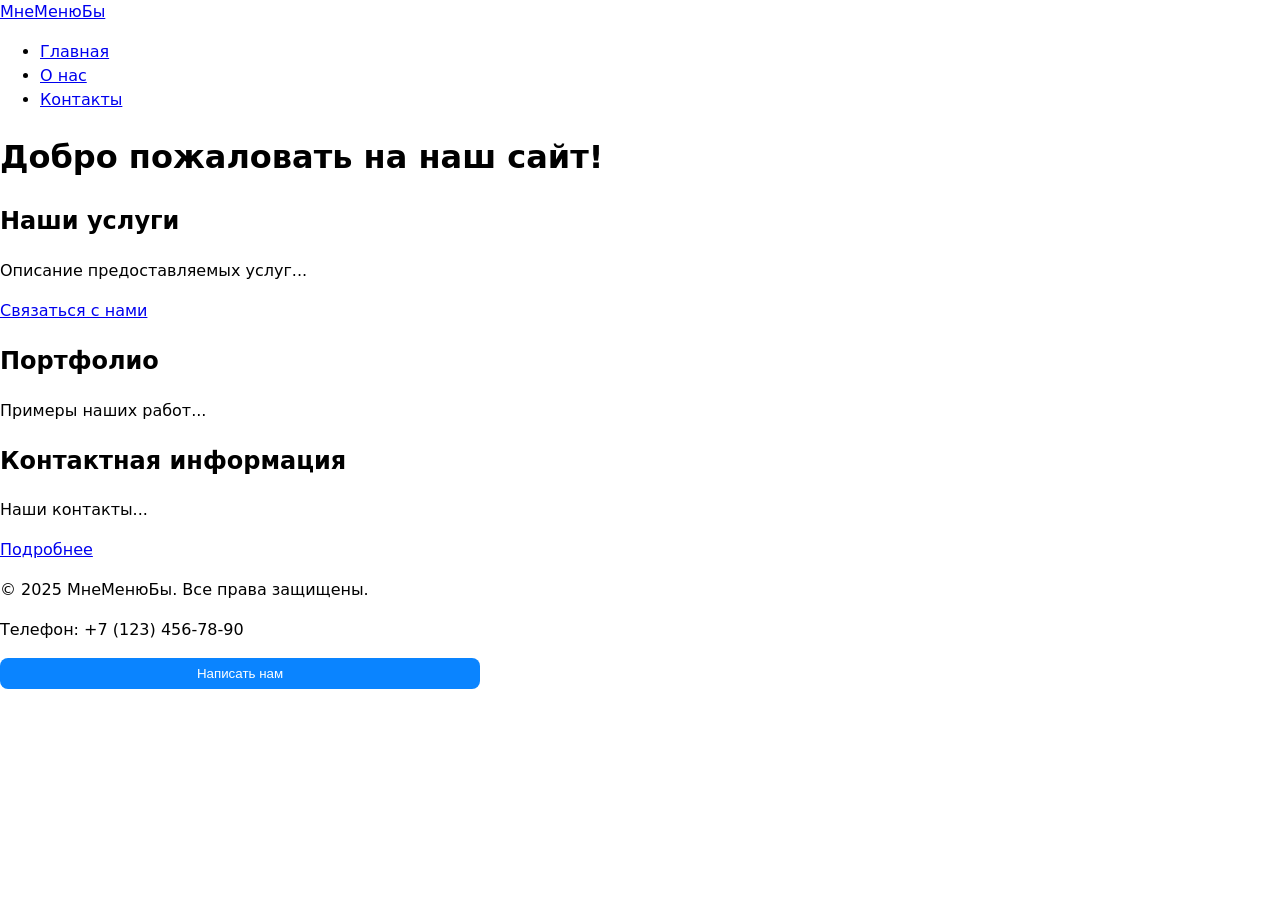
==== index.html @ 148ef92d "feat: Add <dialog> with validation, styles.css and main.js" ====
<!DOCTYPE html>
<html lang="ru">


<head>
    <meta charset="UTF-8">
    <!-- Важная мета-информация для корректного отображения на мобильных устройствах -->
    <meta name="viewport" content="width=device-width, initial-scale=1.0">
    <title>Главная - МнеМенюБы</title>
    <meta name="description" content="Краткое описание главной страницы вашего сайта">
    <link rel="icon" href="https://margoldy.github.io/my-awesome-project/assets/favicon.ico" type="image/x-icon">

    <!-- Open Graph для соцсетей -->
    <meta property="og:type" content="website">
    <meta property="og:title" content="Главная - МнеМенюБы">
    <meta property="og:description" content="Краткое описание главной страницы вашего сайта">
    <meta property="og:image" content="assets/favicon.jpg">

    <link rel="stylesheet" href="styles.css">
</head>


<body>
    <!-- Шапка сайта -->
    <header>
        <a href="/">МнеМенюБы</a>
        <!-- Главное меню навигации -->
        <nav>
            <ul>
                <li><a href="index.html">Главная</a></li>
                <li><a href="about.html">О нас</a></li>
                <li><a href="contacts.html">Контакты</a></li>
            </ul>
        </nav>
    </header>

    <!-- Уникальное основное содержимое страницы -->
    <main>
        <h1>Добро пожаловать на наш сайт!</h1>

        <!-- Секция 1 с якорем -->
        <section id="services">
            <h2>Наши услуги</h2>
            <p>Описание предоставляемых услуг...</p>
            <a href="#contacts">Связаться с нами</a> 
            <!-- Якорная ссылка внутри страницы -->
        </section>

        <!-- Секция 2 с якорем -->
        <section id="portfolio">
            <h2>Портфолио</h2>
            <p>Примеры наших работ...</p>
        </section>

        <!-- Секция 3 с якорем -->
        <section id="contacts">
            <h2>Контактная информация</h2>
            <p>Наши контакты...</p>
            <a href="contacts.html">Подробнее</a> 
            <!-- Ссылка на отдельную страницу -->
        </section>
    </main>

    <!-- Подвал сайта -->
    <footer>
        <p>&copy; 2025 МнеМенюБы. Все права защищены.</p>
        <p>Телефон: +7 (123) 456-78-90</p>
    </footer>

    <!-- Кнопка открытия модалки -->
    <button id="openDialog" type="button">Написать нам</button>
    <!-- Модалка с формой -->
    <dialog id="contactDialog" aria-labelledby="dialogTitle">
        <h2 id="dialogTitle">Обратная связь</h2>

        <form id="contactForm" method="dialog" novalidate>
            <label for="name">Имя</label>
            <input id="name" name="name" type="text" required minlength="2"
        autocomplete="given-name">

        <label for="email">E-mail</label>
        <input id="email" name="email" type="email" required
    autocomplete="email">

        <label for="phone">Телефон</label>
        <input id="phone" name="phone" type="tel" inputmode="tel"
    autocomplete="tel"
            aria-describedby="phoneHelp" placeholder="+7 (___) ___-__-__"
            required pattern="^\+7 \(\d{3}\) \d{3}-\d{2}-\d{2}$">
        <small id="phoneHelp">Формат: +7 (900) 000-00-00</small>

        <label for="date">Дата</label>
        <input id="date" name="date" type="date">

        <label for="topic">Тема</label>
        <select id="topic" name="topic" required>
            <option value="">Выберите тему</option>
            <option>Вопрос</option>
            <option>Заказ</option>
        </select>

            <label for="message">Сообщение</label>
            <textarea id="message" name="message" rows="4" required></textarea>

            <div class="form-actions">
                <button type="button" id="closeDialog">Закрыть</button>
                <button type="submit">Отправить</button>
            </div>
        </form>
    </dialog>
    
    <script src="main.js" defer></script>

</body>
</html>
---- styles.css ----
dialog { padding: 1.25rem; border: none; border-radius: 12px; }
dialog::backdrop { background: rgba(0,0,0,.5); }
.form-actions { display:flex; gap:.5rem; margin-top:1rem; }
.form-actions{display:flex; gap:.5rem; margin-top:1rem;}

/* БАЗА: читаемость и предсказуемость размеров */
* { box-sizing: border-box; }
html, body { margin: 0; padding: 0; }
body { font-family: system-ui, -apple-system, "Segoe UI", Roboto, Arial,
sans-serif; line-height: 1.5; }
/* Формы: размеры, отступы, визуальный порядок */
label { display: block; margin: 0.5rem 0 0.25rem; }
input, select, textarea, button {
 width: 100%;
 max-width: 480px;
 padding: .5rem .75rem;
 border: 1px solid #c8c8c8;
 border-radius: 8px;
 background: #fff;
}
/* Кнопка по умолчанию */
button, [type="submit"] {
 background: #0a84ff;
 color: #fff;
 border: none;
 cursor: pointer;
}
/* Состояния: клавиатура/мышь/ошибки */
:where(input, select, textarea, button):focus-visible {
 outline: 2px solid #0a84ff; outline-offset: 2px;
}
button:hover { filter: brightness(0.95); }
:disabled, [aria-disabled="true"] { opacity: .6; cursor: not-allowed; }
/* Подсветка ошибочных полей (установите aria-invalid="true") */
[aria-invalid="true"] { border-color: #b00020; }
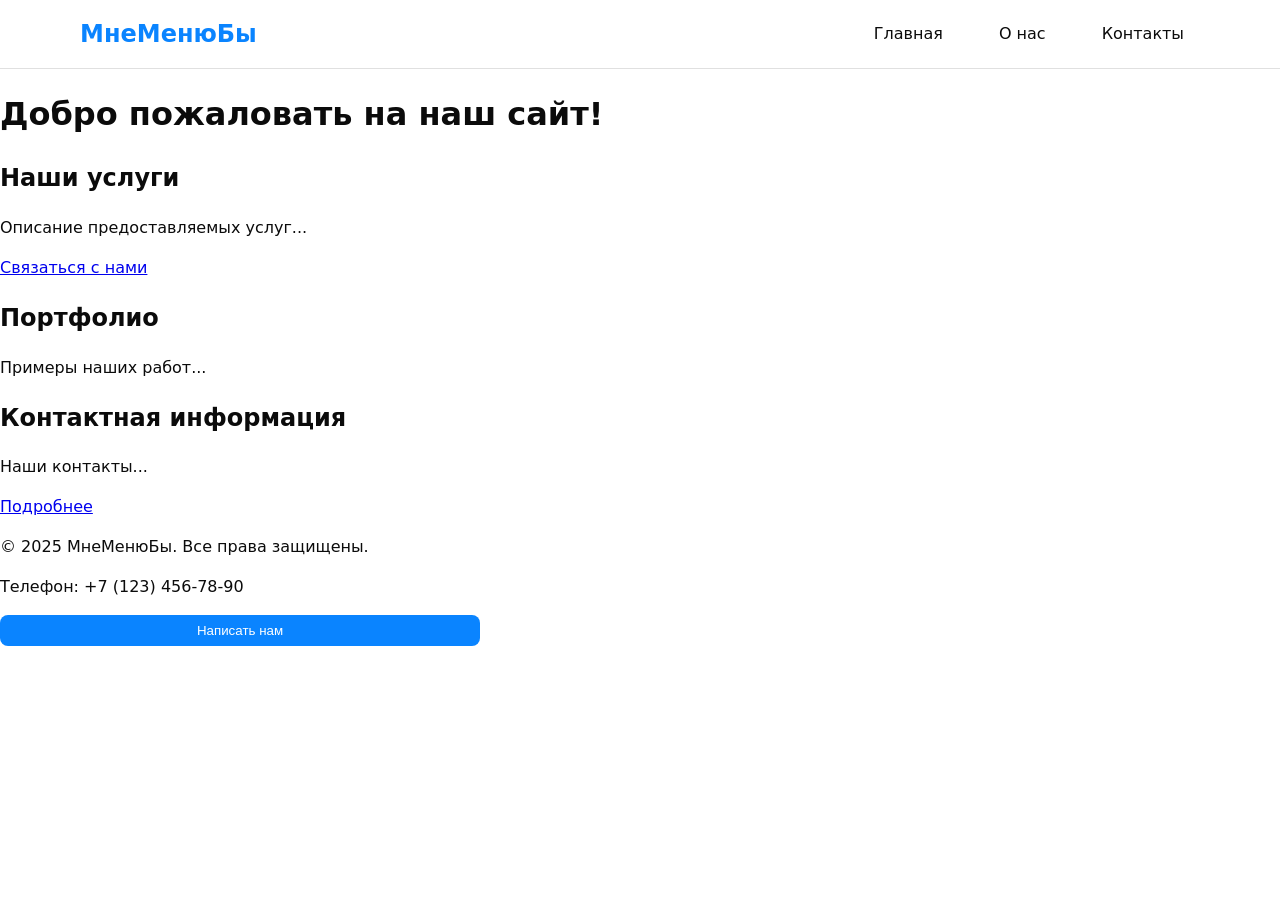
==== commit bb3ed8ed: "feat: :root, БЭМ-шапка, html" ====
--- a/index.html
+++ b/index.html
@@ -22,16 +22,19 @@
 
 <body>
     <!-- Шапка сайта -->
-    <header>
-        <a href="/">МнеМенюБы</a>
-        <!-- Главное меню навигации -->
-        <nav>
-            <ul>
-                <li><a href="index.html">Главная</a></li>
-                <li><a href="about.html">О нас</a></li>
-                <li><a href="contacts.html">Контакты</a></li>
+    <header class="header">
+    <div class="container">
+        <div class="header__inner">
+        <a href="index.html" class="header__logo">МнеМенюБы</a>
+        <nav class="nav">
+            <ul class="nav__list">
+            <li><a href="index.html" class="nav__link">Главная</a></li>
+            <li><a href="about.html" class="nav__link">О нас</a></li>
+            <li><a href="contacts.html" class="nav__link">Контакты</a></li>
             </ul>
         </nav>
+        </div>
+    </div>
     </header>
 
     <!-- Уникальное основное содержимое страницы -->
@@ -108,6 +111,13 @@
             </div>
         </form>
     </dialog>
+
+    <dialog id="confirmDialog" aria-labelledby="confirmDialogTitle">
+        <h2 id="confirmDialogTitle">Ну, типа спс за Ваше обращение!</h2>
+        <div class="form-actions">
+            <button type="button" id="closeConfirmDialog">Оки</button>
+        </div>
+    </dialog>
     
     <script src="main.js" defer></script>
 
--- a/styles.css
+++ b/styles.css
@@ -2,6 +2,87 @@
 dialog::backdrop { background: rgba(0,0,0,.5); }
 .form-actions { display:flex; gap:.5rem; margin-top:1rem; }
 .form-actions{display:flex; gap:.5rem; margin-top:1rem;}
+
+/* === ШАПКА И НАВИГАЦИЯ (БЭМ) === */
+
+/* Блок .header */
+.header {
+  background-color: var(--color-bg);
+  border-bottom: 1px solid color-mix(in srgb, var(--color-muted) 20%, transparent);
+  position: sticky;
+  top: 0;
+  z-index: 100;
+}
+
+.header__inner {
+  display: flex;
+  justify-content: space-between;
+  align-items: center;
+  padding: var(--space-3) 0;
+}
+
+/* Элемент .header__logo */
+.header__logo {
+  font-family: var(--font-heading);
+  font-size: 1.5rem;
+  font-weight: 700;
+  color: var(--color-primary);
+  text-decoration: none;
+  transition: color 0.2s ease;
+}
+
+.header__logo:hover {
+  color: var(--color-primary-hover);
+}
+
+/* Блок .nav */
+.nav__list {
+  display: flex;
+  list-style: none;
+  margin: 0;
+  padding: 0;
+  gap: var(--space-4);
+}
+
+/* Элемент .nav__link */
+.nav__link {
+  color: var(--color-fg);
+  text-decoration: none;
+  padding: var(--space-2) var(--space-3);
+  border-radius: var(--radius);
+  transition: all 0.2s ease;
+  position: relative;
+}
+
+/* Состояния навигации (LVHA) */
+.nav__link:hover {
+  background-color: color-mix(in srgb, var(--color-primary) 8%, transparent);
+  color: var(--color-primary);
+}
+
+.nav__link:active {
+  background-color: color-mix(in srgb, var(--color-primary) 15%, transparent);
+  transform: translateY(1px);
+}
+
+.nav__link--active {
+  background-color: var(--color-primary);
+  color: var(--color-bg);
+  font-weight: 600;
+}
+
+/* Индикатор активной страницы */
+.nav__link--active::after {
+  content: '';
+  position: absolute;
+  bottom: -12px;
+  left: 50%;
+  transform: translateX(-50%);
+  width: 4px;
+  height: 4px;
+  background-color: var(--color-primary);
+  border-radius: 50%;
+}
 
 /* БАЗА: читаемость и предсказуемость размеров */
 * { box-sizing: border-box; }
@@ -32,4 +113,52 @@
 button:hover { filter: brightness(0.95); }
 :disabled, [aria-disabled="true"] { opacity: .6; cursor: not-allowed; }
 /* Подсветка ошибочных полей (установите aria-invalid="true") */
-[aria-invalid="true"] { border-color: #b00020; }+[aria-invalid="true"] { border-color: #b00020; }
+
+:root{
+ /* Палитра */
+ --color-bg:#fff; --color-fg:#0b0b0b; --color-muted:#666;
+ --color-primary:#0a84ff; --color-danger:#b00020;
+
+ /* Типографика и размеры */
+ --font-body:system-ui,-apple-system,"Segoe UI",Roboto,Arial,sans-serif;
+ --space-1:4px; --space-2:8px; --space-3:16px; --space-4:24px; --space5:40px;
+
+ /* Скругления и тени */
+ --radius:12px;
+ --shadow:0 1px 2px rgba(0,0,0,.08), 0 8px 24px rgba(0,0,0,.08);
+}
+
+/* Тёмная тема: переопределяем только значения токенов */
+body.theme-dark{
+ --color-bg:#0b0b0b; --color-fg:#f5f5f5; --color-muted:#aaa;
+ --color-primary:#6aa2ff;
+}
+
+
+
+*{ box-sizing:border-box; }
+
+html,body{ margin:0; padding:0; }
+
+body{
+ background:var(--color-bg);
+ color:var(--color-fg);
+ font-family:var(--font-body);
+ line-height:1.5;
+ scroll-behavior: smooth;
+}
+
+/* Центровка и ограничение ширины контейнера */
+.container{ width:min(100% - 2*var(--space-4), 1120px); margin-inline:auto; }
+
+/* Вертикальные отступы секций по токенам */
+.section{ padding-block:var(--space-5); }
+.section__title{ margin:0 0 var(--space-3); }
+
+/* Базовые стили для медиа */
+img, video {
+  max-width: 100%;
+  height: auto;
+  display: block;
+}
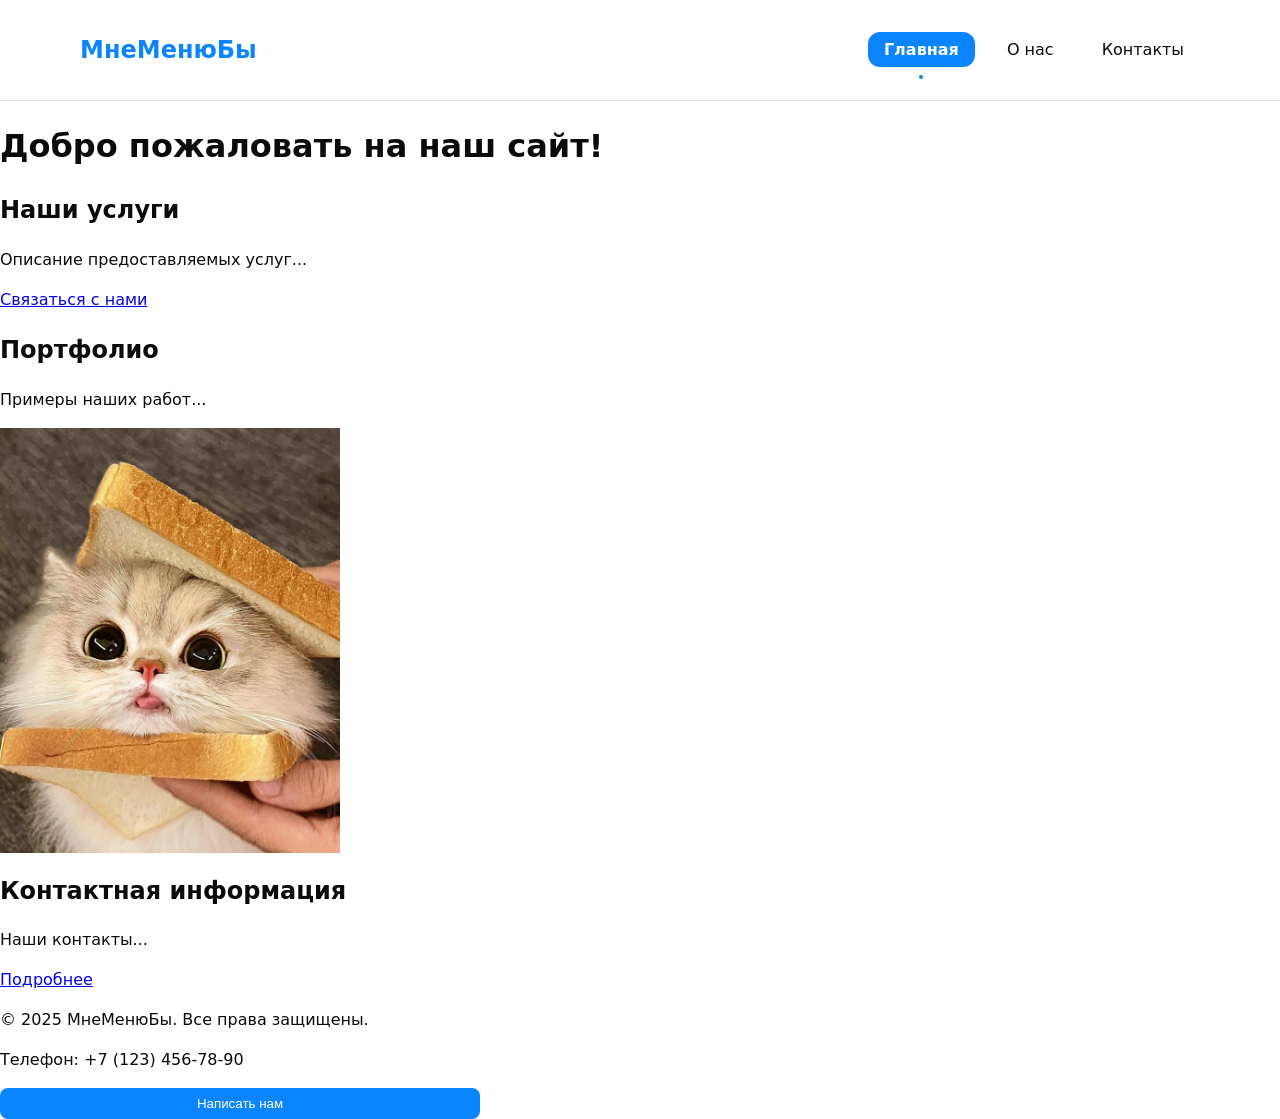
==== commit 861175af: "всё отшлифовано и переделано с бОльшим пониманием" ====
--- a/index.html
+++ b/index.html
@@ -16,25 +16,32 @@
     <meta property="og:description" content="Краткое описание главной страницы вашего сайта">
     <meta property="og:image" content="assets/favicon.jpg">
 
-    <link rel="stylesheet" href="styles.css">
+    <!-- подключение стиля --> 
+    <link rel="stylesheet" href="styles.css"> 
 </head>
 
 
 <body>
     <!-- Шапка сайта -->
     <header class="header">
-    <div class="container">
-        <div class="header__inner">
-        <a href="index.html" class="header__logo">МнеМенюБы</a>
-        <nav class="nav">
-            <ul class="nav__list">
-            <li><a href="index.html" class="nav__link">Главная</a></li>
-            <li><a href="about.html" class="nav__link">О нас</a></li>
-            <li><a href="contacts.html" class="nav__link">Контакты</a></li>
-            </ul>
-        </nav>
+        <div class="container">
+            <div class="header__inner">
+                <a class="header__logo" href="index.html">МнеМенюБы</a>
+                <nav class="nav" aria-label="Основная навигация">
+                    <ul class="nav__list">
+                        <li>
+                            <a class="nav__link nav__link--active" href="index.html">Главная</a>
+                        </li>
+                        <li>
+                            <a class="nav__link" href="about.html">О нас</a>
+                        </li>
+                        <li>
+                            <a class="nav__link" href="contacts.html">Контакты</a>
+                        </li>
+                    </ul>
+                </nav>
+            </div>
         </div>
-    </div>
     </header>
 
     <!-- Уникальное основное содержимое страницы -->
@@ -53,8 +60,13 @@
         <section id="portfolio">
             <h2>Портфолио</h2>
             <p>Примеры наших работ...</p>
+            <img
+                src="assets/our_work.jpg"
+                alt="Сэндвич котик"
+                width="340" 
+                height="260"
+                loading="lazy">
         </section>
-
         <!-- Секция 3 с якорем -->
         <section id="contacts">
             <h2>Контактная информация</h2>
@@ -71,7 +83,8 @@
     </footer>
 
     <!-- Кнопка открытия модалки -->
-    <button id="openDialog" type="button">Написать нам</button>
+    <button id="openDialog" type="button" class="button">Написать нам</button>
+
     <!-- Модалка с формой -->
     <dialog id="contactDialog" aria-labelledby="dialogTitle">
         <h2 id="dialogTitle">Обратная связь</h2>
--- a/styles.css
+++ b/styles.css
@@ -1,8 +1,3 @@
-dialog { padding: 1.25rem; border: none; border-radius: 12px; }
-dialog::backdrop { background: rgba(0,0,0,.5); }
-.form-actions { display:flex; gap:.5rem; margin-top:1rem; }
-.form-actions{display:flex; gap:.5rem; margin-top:1rem;}
-
 /* === ШАПКА И НАВИГАЦИЯ (БЭМ) === */
 
 /* Блок .header */
@@ -10,6 +5,7 @@
   background-color: var(--color-bg);
   border-bottom: 1px solid color-mix(in srgb, var(--color-muted) 20%, transparent);
   position: sticky;
+  padding: var(--space-3) 0;
   top: 0;
   z-index: 100;
 }
@@ -41,7 +37,7 @@
   list-style: none;
   margin: 0;
   padding: 0;
-  gap: var(--space-4);
+  gap: var(--space-3);
 }
 
 /* Элемент .nav__link */
@@ -57,7 +53,7 @@
 /* Состояния навигации (LVHA) */
 .nav__link:hover {
   background-color: color-mix(in srgb, var(--color-primary) 8%, transparent);
-  color: var(--color-primary);
+  color: var(--color-fg);
 }
 
 .nav__link:active {
@@ -86,9 +82,11 @@
 
 /* БАЗА: читаемость и предсказуемость размеров */
 * { box-sizing: border-box; }
+
 html, body { margin: 0; padding: 0; }
 body { font-family: system-ui, -apple-system, "Segoe UI", Roboto, Arial,
 sans-serif; line-height: 1.5; }
+
 /* Формы: размеры, отступы, визуальный порядок */
 label { display: block; margin: 0.5rem 0 0.25rem; }
 input, select, textarea, button {
@@ -99,30 +97,139 @@
  border-radius: 8px;
  background: #fff;
 }
+
 /* Кнопка по умолчанию */
-button, [type="submit"] {
+.button {
  background: #0a84ff;
  color: #fff;
  border: none;
  cursor: pointer;
 }
-/* Состояния: клавиатура/мышь/ошибки */
-:where(input, select, textarea, button):focus-visible {
- outline: 2px solid #0a84ff; outline-offset: 2px;
-}
+
 button:hover { filter: brightness(0.95); }
 :disabled, [aria-disabled="true"] { opacity: .6; cursor: not-allowed; }
-/* Подсветка ошибочных полей (установите aria-invalid="true") */
+
+/* Подсветка ошибочных полей */
 [aria-invalid="true"] { border-color: #b00020; }
+
+/* ===== FORM ===== */
+.form {
+    display: flex;
+    flex-direction: column;
+    gap: var(--space-3);
+    max-width: 480px;
+}
+
+.form__label {
+    display: block;
+    margin-bottom: var(--space-1);
+    font-weight: 500;
+}
+
+.form__input,
+.form__select,
+.form__textarea {
+    width: 100%;
+    padding: var(--space-2) var(--space-3);
+    border: 1px solid var(--color-muted);
+    border-radius: var(--radius);
+    font: inherit;
+}
+
+.form__input:invalid,
+.form__select:invalid,
+.form__textarea:invalid {
+    border-color: var(--color-danger);
+}
+
+.form__actions {
+    display: flex;
+    gap: var(--space-2);
+    margin-top: var(--space-4);
+}
+
+/* ===== BREADCRUMBS ===== */
+.breadcrumbs {
+    background: var(--color-bg);
+    border-bottom: 1px solid rgba(0,0,0,0.1);
+    padding: var(--space-3) 0;
+}
+
+.breadcrumbs__list {
+    display: flex;
+    gap: var(--space-2);
+    list-style: none;
+    margin: 0;
+    padding: 0;
+    font-size: 0.9rem;
+}
+
+.breadcrumbs__item {
+    display: flex;
+    align-items: center;
+}
+
+.breadcrumbs__item:not(:last-child)::after {
+    content: "→";
+    margin-left: var(--space-2);
+    color: var(--color-muted);
+}
+
+.breadcrumbs__link {
+    color: var(--color-muted);
+    text-decoration: none;
+    transition: color 0.2s;
+}
+
+.breadcrumbs__link:hover {
+    color: var(--color-primary);
+    text-decoration: underline;
+}
+
+.breadcrumbs__current {
+    color: var(--color-fg);
+    font-weight: 500;
+}
+
+/* ===== MODAL ===== */
+dialog { 
+  padding: 1.25rem; 
+  border: none; 
+  border-radius: 12px; 
+}
+dialog::backdrop { 
+  background: rgba(0,0,0,.5); 
+}
+
+.media {
+    aspect-ratio: 16/9;
+    width: min(100%, 960px);
+    margin-inline: auto;
+}
+
+.media video {
+    width: 100%;
+    height: 100%;
+    border-radius: var(--radius);
+}
 
 :root{
  /* Палитра */
- --color-bg:#fff; --color-fg:#0b0b0b; --color-muted:#666;
- --color-primary:#0a84ff; --color-danger:#b00020;
+ --color-bg:#fff; 
+ --color-fg:#0b0b0b; 
+ --color-muted:#666;
+ --color-primary:#0a84ff; 
+ --color-danger:#b00020;
 
  /* Типографика и размеры */
- --font-body:system-ui,-apple-system,"Segoe UI",Roboto,Arial,sans-serif;
- --space-1:4px; --space-2:8px; --space-3:16px; --space-4:24px; --space5:40px;
+ --font-body:system-ui, -apple-system, "Segoe UI", Roboto, Arial, sans-serif;
+
+ /* Отступы (шкала) */
+ --space-1: 4px; 
+ --space-2: 8px; 
+ --space-3: 16px; 
+ --space-4: 24px; 
+ --space-5: 40px;
 
  /* Скругления и тени */
  --radius:12px;
@@ -135,25 +242,84 @@
  --color-primary:#6aa2ff;
 }
 
-
-
 *{ box-sizing:border-box; }
-
 html,body{ margin:0; padding:0; }
 
 body{
- background:var(--color-bg);
- color:var(--color-fg);
- font-family:var(--font-body);
- line-height:1.5;
+ background: var(--color-bg);
+ color: var(--color-fg);
+ font-family: var(--font-body);
+ line-height: 1.5;
  scroll-behavior: smooth;
 }
 
+/* ===== SMOOTH SCROLL ===== */
+html {
+    scroll-behavior: smooth;
+}
+
+/* ===== TARGET HIGHLIGHT ===== */
+:target {
+    background: linear-gradient(90deg, var(--color-primary) 0%, transparent 100%);
+    padding: var(--space-3);
+    border-radius: var(--radius);
+}
+
+@keyframes highlight {
+    0% { background: rgba(10, 132, 255, 0.3); }
+    100% { background: linear-gradient(90deg, var(--color-primary) 0%, transparent 100%); }
+}
+
+/* ===== PAGE NAVIGATION ===== */
+.page-nav {
+    margin: var(--space-4) 0;
+}
+
+.page-nav__list {
+    display: flex;
+    gap: var(--space-3);
+    list-style: none;
+    margin: 0;
+    padding: 0;
+    flex-wrap: wrap;
+}
+
+.page-nav__link {
+    display: block;
+    padding: var(--space-2) var(--space-3);
+    background: var(--color-bg);
+    border: 1px solid var(--color-muted);
+    border-radius: var(--radius);
+    text-decoration: none;
+    color: var(--color-fg);
+    transition: all 0.2s;
+}
+
+.page-nav__link:hover {
+    background: var(--color-primary);
+    color: white;
+    border-color: var(--color-primary);
+}
+
 /* Центровка и ограничение ширины контейнера */
-.container{ width:min(100% - 2*var(--space-4), 1120px); margin-inline:auto; }
+.container{ 
+  width:min(100% - 2*var(--space-4), 1120px); 
+  margin-inline:auto; 
+}
+
+/* Состояния: клавиатура/мышь/ошибки */
+:where(input, select, textarea, button):focus-visible {
+ outline: 2px solid #0a84ff; 
+ outline-offset: 2px;
+}
 
 /* Вертикальные отступы секций по токенам */
-.section{ padding-block:var(--space-5); }
+.section {
+    margin: var(--space-5) 0;
+    padding: var(--space-4);
+    border: 1px solid rgba(0,0,0,0.1);
+    border-radius: var(--radius);
+}
 .section__title{ margin:0 0 var(--space-3); }
 
 /* Базовые стили для медиа */
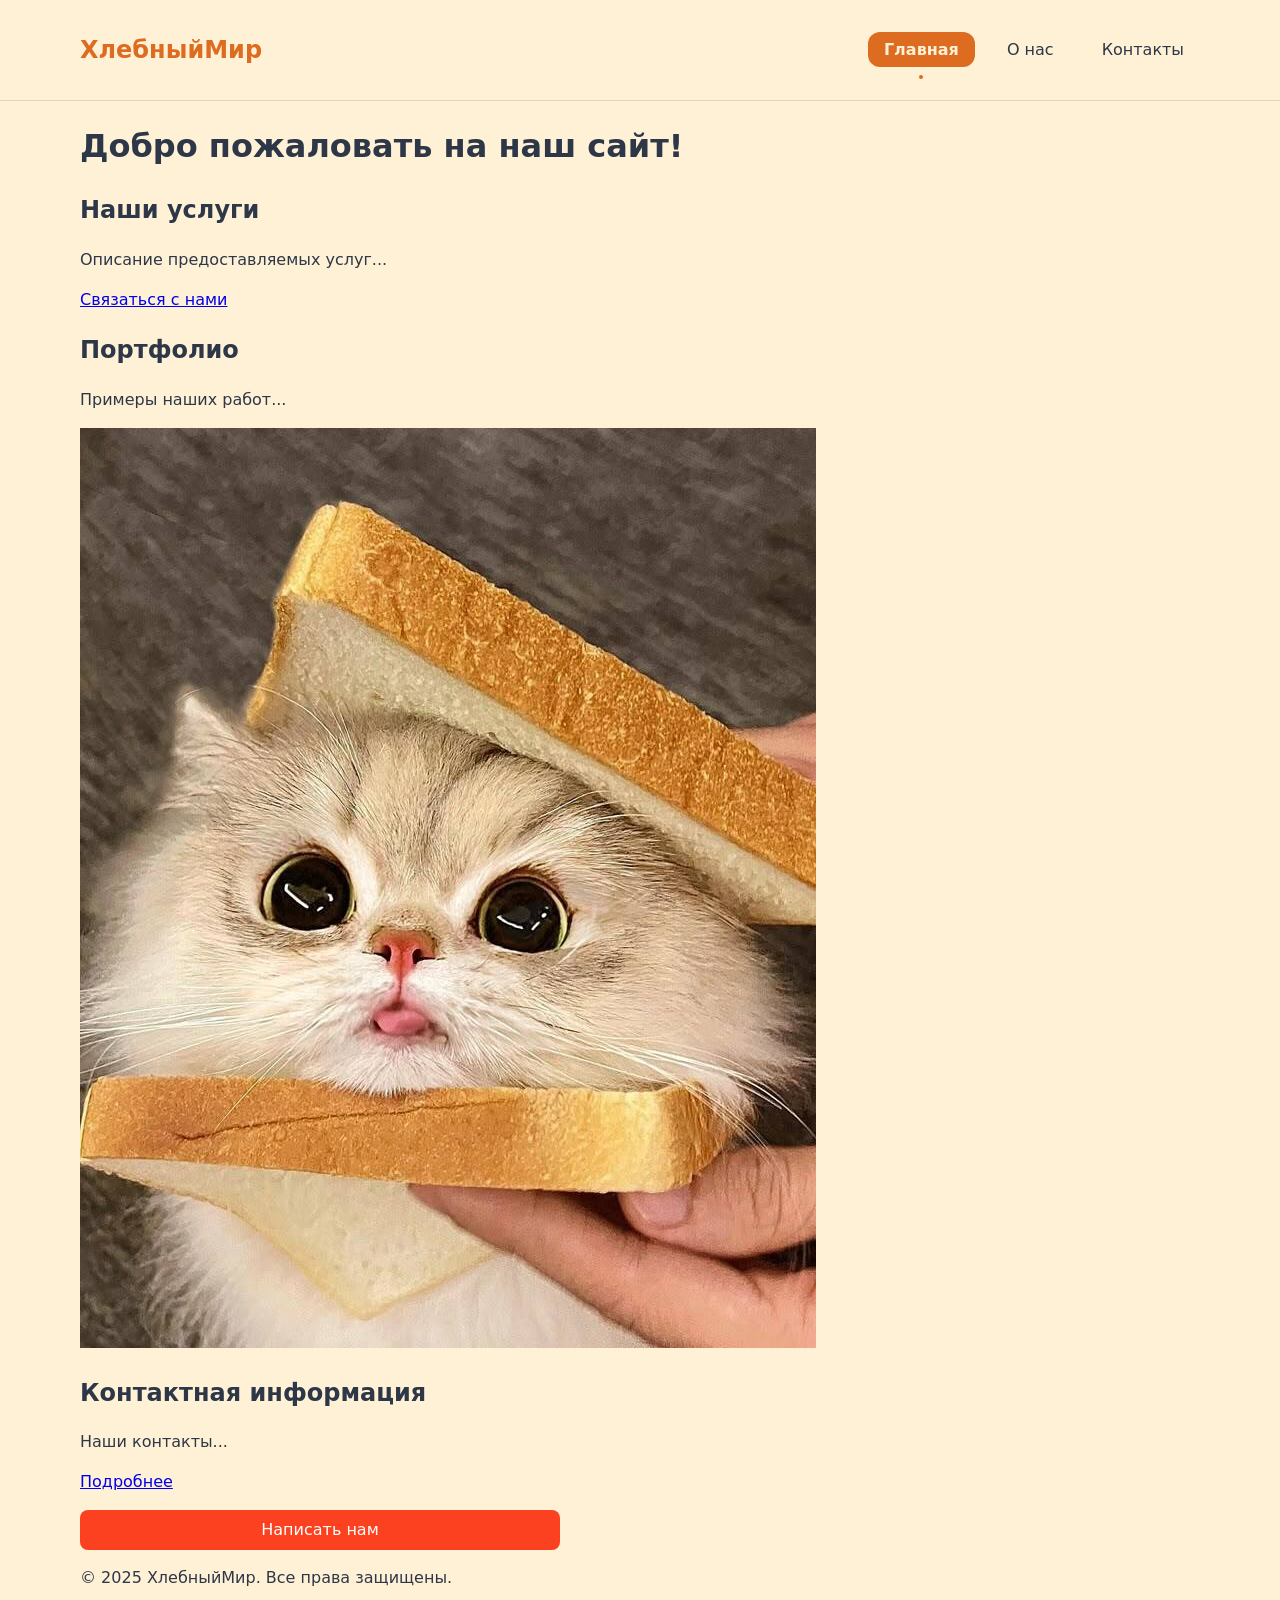
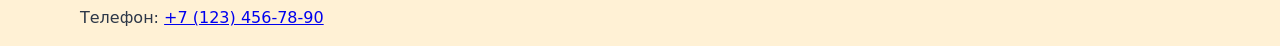
==== commit 00572b7d: "thats all" ====
--- a/index.html
+++ b/index.html
@@ -6,18 +6,18 @@
     <meta charset="UTF-8">
     <!-- Важная мета-информация для корректного отображения на мобильных устройствах -->
     <meta name="viewport" content="width=device-width, initial-scale=1.0">
-    <title>Главная - МнеМенюБы</title>
+    <title>Главная - ХлебныйМир</title>
     <meta name="description" content="Краткое описание главной страницы вашего сайта">
     <link rel="icon" href="https://margoldy.github.io/my-awesome-project/assets/favicon.ico" type="image/x-icon">
 
     <!-- Open Graph для соцсетей -->
     <meta property="og:type" content="website">
-    <meta property="og:title" content="Главная - МнеМенюБы">
+    <meta property="og:title" content="Главная - ХлебныйМир">
     <meta property="og:description" content="Краткое описание главной страницы вашего сайта">
     <meta property="og:image" content="assets/favicon.jpg">
 
     <!-- подключение стиля --> 
-    <link rel="stylesheet" href="styles.css"> 
+    <link rel="stylesheet" href="styles1.css"> 
 </head>
 
 
@@ -26,7 +26,7 @@
     <header class="header">
         <div class="container">
             <div class="header__inner">
-                <a class="header__logo" href="index.html">МнеМенюБы</a>
+                <a class="header__logo" href="index.html">ХлебныйМир</a>
                 <nav class="nav" aria-label="Основная навигация">
                     <ul class="nav__list">
                         <li>
@@ -46,44 +46,39 @@
 
     <!-- Уникальное основное содержимое страницы -->
     <main>
-        <h1>Добро пожаловать на наш сайт!</h1>
+        <div class = "container">
+            <h1>Добро пожаловать на наш сайт!</h1>
 
-        <!-- Секция 1 с якорем -->
-        <section id="services">
-            <h2>Наши услуги</h2>
-            <p>Описание предоставляемых услуг...</p>
-            <a href="#contacts">Связаться с нами</a> 
-            <!-- Якорная ссылка внутри страницы -->
-        </section>
+            <!-- Секция 1 с якорем -->
+            <section id="services">
+                <h2>Наши услуги</h2>
+                <p>Описание предоставляемых услуг...</p>
+                <a href="#contacts">Связаться с нами</a> 
+                <!-- Якорная ссылка внутри страницы -->
+            </section>
 
-        <!-- Секция 2 с якорем -->
-        <section id="portfolio">
-            <h2>Портфолио</h2>
-            <p>Примеры наших работ...</p>
-            <img
-                src="assets/our_work.jpg"
-                alt="Сэндвич котик"
-                width="340" 
-                height="260"
-                loading="lazy">
-        </section>
-        <!-- Секция 3 с якорем -->
-        <section id="contacts">
-            <h2>Контактная информация</h2>
-            <p>Наши контакты...</p>
-            <a href="contacts.html">Подробнее</a> 
-            <!-- Ссылка на отдельную страницу -->
-        </section>
+            <!-- Секция 2 с якорем -->
+            <section id="portfolio">
+                <h2>Портфолио</h2>
+                <p>Примеры наших работ...</p>
+                <img
+                    src="assets/our_work.jpg"
+                    alt="Сэндвич котик"
+
+                    >
+            </section>
+            <!-- Секция 3 с якорем -->
+            <section id="contacts">
+                <h2>Контактная информация</h2>
+                <p>Наши контакты...</p>
+                <a href="contacts.html">Подробнее</a> 
+                <!-- Ссылка на отдельную страницу -->
+                <p></p>
+                <!-- Кнопка открытия модалки -->
+                <button id="openDialog" type="button" class="button">Написать нам</button>
+            </section>
+        </div>
     </main>
-
-    <!-- Подвал сайта -->
-    <footer>
-        <p>&copy; 2025 МнеМенюБы. Все права защищены.</p>
-        <p>Телефон: +7 (123) 456-78-90</p>
-    </footer>
-
-    <!-- Кнопка открытия модалки -->
-    <button id="openDialog" type="button" class="button">Написать нам</button>
 
     <!-- Модалка с формой -->
     <dialog id="contactDialog" aria-labelledby="dialogTitle">
@@ -131,6 +126,15 @@
             <button type="button" id="closeConfirmDialog">Оки</button>
         </div>
     </dialog>
+
+    <!-- Подвал сайта -->
+    <footer>
+        <div class="container">
+            <p>&copy; 2025 ХлебныйМир. Все права защищены.</p>
+            <p>Телефон: <a href="tel:+71234567890" class="footer-phone">+7 (123) 456-78-90</a></p>
+        </div>
+    </footer>
+
     
     <script src="main.js" defer></script>
 
--- a/styles1.css
+++ b/styles1.css
@@ -0,0 +1,354 @@
+* { box-sizing: border-box; }
+
+html, body { 
+    margin: 0; 
+    padding: 0; 
+    height: 100%;
+}
+
+:root{
+    /* Палитра цветов */
+    --color-bg: #fff1d5;           
+    --color-fg: #2d3748;          
+    --color-primary: #dd6b20;         
+    --color-muted: #666;          
+    --color-primary-hover: #da9f78; 
+    --color-danger: #b00020; 
+
+    --font-body: system-ui, -apple-system, "Segoe UI", Roboto, Arial, sans-serif;
+    --font-heading: system-ui, -apple-system, "Segoe UI", Roboto, Arial, sans-serif;
+
+    --space-1: 4px; 
+    --space-2: 8px; 
+    --space-3: 16px; 
+    --space-4: 24px; 
+    --space-5: 40px;
+    
+    --radius: 12px;         
+    --shadow: 0 1px 2px rgba(0,0,0,.08), 0 8px 24px rgba(0,0,0,.08);
+}
+
+body {
+    background: var(--color-bg);
+    color: var(--color-fg);
+    font-family: var(--font-body);
+    line-height: 1.5;
+    scroll-behavior: smooth;
+
+    display: flex;
+    flex-direction: column;
+    min-height: 100vh;
+}
+
+main {
+    flex: 1;
+}
+
+.container { 
+    width: min(100% - 2 * var(--space-4), 1120px); 
+    margin-inline: auto; 
+}
+
+/* ===== ШАПКА САЙТА ===== */
+.header {
+    background-color: var(--color-bg);
+    border-bottom: 1px solid color-mix(in srgb, var(--color-muted) 20%, transparent);
+    position: sticky; 
+    padding: var(--space-3) 0;
+    top: 0;
+    z-index: 100;
+}
+
+.header__inner {
+    display: flex;
+    justify-content: space-between;
+    align-items: center;
+    padding: var(--space-3) 0;
+}
+
+.header__logo {
+    font-family: var(--font-heading);
+    font-size: 1.5rem;
+    font-weight: 700;
+    color: var(--color-primary);
+    text-decoration: none;
+    transition: color 0.2s ease;
+}
+
+.header__logo:hover {
+    color: var(--color-primary-hover);
+}
+
+/* ===== НАВИГАЦИЯ ===== */
+.nav__list {
+    display: flex;
+    list-style: none;
+    margin: 0;
+    padding: 0;
+    gap: var(--space-3);
+}
+
+.nav__link {
+    color: var(--color-fg);
+    text-decoration: none;
+    padding: var(--space-2) var(--space-3);
+    border-radius: var(--radius);
+    transition: all 0.2s ease;
+    position: relative;
+}
+
+.nav__link:hover {
+    background-color: color-mix(in srgb, var(--color-primary) 8%, transparent);
+}
+
+.nav__link:active {
+    background-color: color-mix(in srgb, var(--color-primary) 15%, transparent);
+    transform: translateY(1px);
+}
+
+.nav__link--active {
+    background-color: var(--color-primary);
+    color: var(--color-bg);
+    font-weight: 600;
+}
+
+.nav__link--active::after {
+    content: '';
+    position: absolute;
+    bottom: -12px;
+    left: 50%;
+    transform: translateX(-50%);
+    width: 4px;
+    height: 4px;
+    background-color: var(--color-primary);
+    border-radius: 50%;
+}
+
+/* ===== ФОРМЫ ===== */
+label { 
+    display: block; 
+    margin: 0.5rem 0 0.25rem; 
+}
+
+input, select, textarea, button {
+    width: 100%;
+    max-width: 480px;
+    padding: .5rem .75rem;
+    border: 1px solid #c8c8c8;
+    border-radius: 8px;
+    background: #fff;
+    font: inherit;
+}
+
+/* Стили для кнопок */
+button {
+    background: #fb4120;
+    color: #fff;
+    border: none;
+    cursor: pointer;
+    transition: filter 0.2s ease;
+}
+
+button:hover { 
+    filter: brightness(0.95);
+}
+
+:disabled, [aria-disabled="true"] { 
+    opacity: .6; 
+    cursor: not-allowed; 
+}
+
+[aria-invalid="true"] { 
+    border-color: #b00020; 
+}
+
+:where(input, select, textarea, button):focus-visible {
+    outline: 2px solid #fb4120; 
+    outline-offset: 2px;
+}
+
+/* ===== КОМПОНЕНТ ФОРМЫ (БЭМ) ===== */
+.form {
+    display: flex;
+    flex-direction: column;
+    gap: var(--space-3);
+    max-width: 480px;
+}
+
+.form__label {
+    display: block;
+    margin-bottom: var(--space-1);
+    font-weight: 500;
+}
+
+.form__input,
+.form__select,
+.form__textarea {
+    width: 100%;
+    padding: var(--space-2) var(--space-3);
+    border: 1px solid var(--color-muted);
+    border-radius: var(--radius);
+    font: inherit;
+}
+
+.form__input:invalid,
+.form__select:invalid,
+.form__textarea:invalid {
+    border-color: var(--color-danger);
+}
+
+.form__actions {
+    display: flex;
+    gap: var(--space-2);
+    margin-top: var(--space-4);
+}
+
+/* ===== ХЛЕБНЫЕ КРОШКИ ===== */
+.breadcrumbs {
+    background: var(--color-bg);
+    border-bottom: 1px solid rgba(0,0,0,0.1);
+    padding: var(--space-3) 0;
+}
+
+.breadcrumbs__list {
+    display: flex;
+    gap: var(--space-2);
+    list-style: none;
+    margin: 0;
+    padding: 0;
+    font-size: 0.9rem;
+}
+
+.breadcrumbs__item {
+    display: flex;
+    align-items: center;
+}
+
+.breadcrumbs__item:not(:last-child)::after {
+    content: "→";
+    margin-left: var(--space-2);
+    color: var(--color-muted);
+}
+
+.breadcrumbs__link {
+    color: var(--color-muted);
+    text-decoration: none;
+    transition: color 0.2s;
+}
+
+.breadcrumbs__link:hover {
+    color: var(--color-primary);
+    text-decoration: underline;
+}
+
+.breadcrumbs__current {
+    color: var(--color-fg);
+    font-weight: 500;
+}
+
+/* ===== МОДАЛЬНЫЕ ОКНА ===== */
+dialog { 
+    padding: 1.25rem; 
+    border: none; 
+    border-radius: 12px; 
+}
+
+dialog::backdrop { 
+    background: rgba(0,0,0,.5); 
+
+/* ===== МЕДИА-КОНТЕНТ ===== */
+.media {
+    aspect-ratio: 16/9;
+    width: min(100%, 960px);
+    margin-inline: auto; 
+}
+
+.media video {
+    width: 100%;
+    height: 100%;
+    border-radius: var(--radius);
+}
+
+/* ===== СЕКЦИИ ===== */
+.section {
+    margin: var(--space-5) 0;
+    padding: var(--space-4);
+    border: 1px solid rgba(0,0,0,0.1);
+    border-radius: var(--radius);
+}
+
+.section__title { 
+    margin: 0 0 var(--space-3); 
+}
+
+/* ===== НАВИГАЦИЯ СТРАНИЦЫ ===== */
+.page-nav {
+    margin: var(--space-4) 0;
+}
+
+.page-nav__list {
+    display: flex;
+    gap: var(--space-3);
+    list-style: none;
+    margin: 0;
+    padding: 0;
+    flex-wrap: wrap;
+}
+
+.page-nav__link {
+    display: block;
+    padding: var(--space-2) var(--space-3);
+    background: var(--color-bg);
+    border: 1px solid var(--color-muted);
+    border-radius: var(--radius);
+    text-decoration: none;
+    color: var(--color-fg);
+    transition: all 0.2s;
+}
+
+.page-nav__link:hover {
+    background: var(--color-primary);
+    color: white;
+    border-color: var(--color-primary);
+}
+
+/* ===== ПЛАВНАЯ ПРОКРУТКА ===== */
+html {
+    scroll-behavior: smooth;
+}
+
+/* ===== ПОДСВЕТКА ЯКОРЕЙ ===== */
+:target {
+    background: linear-gradient(90deg, var(--color-primary) 0%, transparent 100%);
+    padding: var(--space-3);
+    border-radius: var(--radius);
+}
+
+@keyframes highlight {
+    0% { background: rgba(10, 132, 255, 0.3); }
+    100% { background: linear-gradient(90deg, var(--color-primary) 0%, transparent 100%); }
+}
+
+/* ===== ИЗОБРАЖЕНИЯ И ВИДЕО ===== */
+img, video {
+    max-width: 100%;
+    height: auto;
+    display: block;
+}
+
+/* ===== ПОДВАЛ ===== */
+footer {
+    margin-top: auto; /* прижимает вниз */
+    background-color: var(--color-bg);
+    border-top: 1px solid color-mix(in srgb, var(--color-muted) 20%, transparent);
+    padding: var(--space-4) 0;
+    text-align: center;
+}
+
+/* ===== ТЕМНАЯ ТЕМА ===== */
+body.theme-dark {
+    --color-bg: #0b0b0b; 
+    --color-fg: #f5f5f5; 
+    --color-muted: #aaa;
+    --color-primary: #6aa2ff;
+}
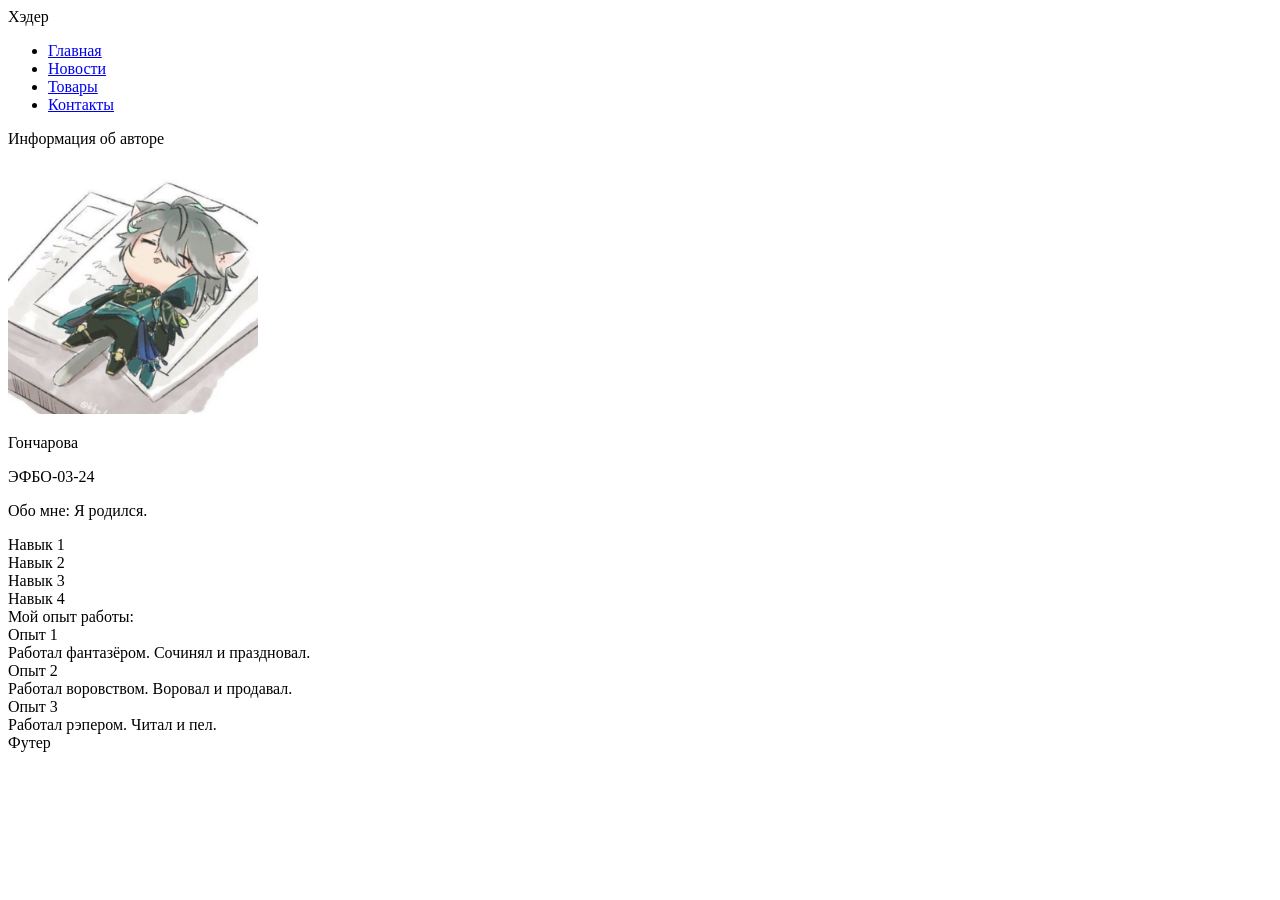
==== commit d7e09c76: "Начало положено: практичка 7" ====
--- a/index.html
+++ b/index.html
@@ -1,142 +1,47 @@
 <!DOCTYPE html>
-<html lang="ru">
-
-
-<head>
-    <meta charset="UTF-8">
-    <!-- Важная мета-информация для корректного отображения на мобильных устройствах -->
-    <meta name="viewport" content="width=device-width, initial-scale=1.0">
-    <title>Главная - ХлебныйМир</title>
-    <meta name="description" content="Краткое описание главной страницы вашего сайта">
-    <link rel="icon" href="https://margoldy.github.io/my-awesome-project/assets/favicon.ico" type="image/x-icon">
-
-    <!-- Open Graph для соцсетей -->
-    <meta property="og:type" content="website">
-    <meta property="og:title" content="Главная - ХлебныйМир">
-    <meta property="og:description" content="Краткое описание главной страницы вашего сайта">
-    <meta property="og:image" content="assets/favicon.jpg">
-
-    <!-- подключение стиля --> 
-    <link rel="stylesheet" href="styles1.css"> 
-</head>
-
-
-<body>
-    <!-- Шапка сайта -->
-    <header class="header">
-        <div class="container">
-            <div class="header__inner">
-                <a class="header__logo" href="index.html">ХлебныйМир</a>
-                <nav class="nav" aria-label="Основная навигация">
-                    <ul class="nav__list">
-                        <li>
-                            <a class="nav__link nav__link--active" href="index.html">Главная</a>
-                        </li>
-                        <li>
-                            <a class="nav__link" href="about.html">О нас</a>
-                        </li>
-                        <li>
-                            <a class="nav__link" href="contacts.html">Контакты</a>
-                        </li>
-                    </ul>
-                </nav>
+<html lamg = "ru">
+    <head>
+        <meta charset = "UTF-8">
+        <meta name="viewport" content="width=device-width, initiale-scale=1.0">
+        <title>Семестровая работа</title>
+    </head>
+    <body>
+        <div id="header">Хэдер</div>
+        <div id="menu">
+            <ul>
+                <li><a href="/index.html">Главная</a></li>
+                <li><a href="/pages/news.html">Новости</a></li>
+                <!--li><a href="/pages/practices.html">Практики</a></li-->
+                <li><a href="/pages/goods.html">Товары</a></li>
+                <li><a href="/pages/contacts.html">Контакты</a></li>
+            </ul>
+        </div>
+        <div id="content">
+            <p>Информация об авторе</p>
+            <img src="/images/photo.jpg" alt="Фото автора" width="250" height="250">
+            <p>Гончарова</p>
+            <p>ЭФБО-03-24</p>
+            <p>Обо мне: Я родился.</p>
+            <div>Навык 1</div>
+            <div>Навык 2</div>
+            <div>Навык 3</div>
+            <div>Навык 4</div>
+            <div>
+                Мой опыт работы:
+                <div>
+                    Опыт 1<br>
+                    Работал фантазёром. Сочинял и праздновал.
+                </div>
+                <div>
+                    Опыт 2<br>
+                    Работал воровством. Воровал и продавал.
+                </div>
+                <div>
+                    Опыт 3<br>
+                    Работал рэпером. Читал и пел.
+                </div>
             </div>
         </div>
-    </header>
-
-    <!-- Уникальное основное содержимое страницы -->
-    <main>
-        <div class = "container">
-            <h1>Добро пожаловать на наш сайт!</h1>
-
-            <!-- Секция 1 с якорем -->
-            <section id="services">
-                <h2>Наши услуги</h2>
-                <p>Описание предоставляемых услуг...</p>
-                <a href="#contacts">Связаться с нами</a> 
-                <!-- Якорная ссылка внутри страницы -->
-            </section>
-
-            <!-- Секция 2 с якорем -->
-            <section id="portfolio">
-                <h2>Портфолио</h2>
-                <p>Примеры наших работ...</p>
-                <img
-                    src="assets/our_work.jpg"
-                    alt="Сэндвич котик"
-
-                    >
-            </section>
-            <!-- Секция 3 с якорем -->
-            <section id="contacts">
-                <h2>Контактная информация</h2>
-                <p>Наши контакты...</p>
-                <a href="contacts.html">Подробнее</a> 
-                <!-- Ссылка на отдельную страницу -->
-                <p></p>
-                <!-- Кнопка открытия модалки -->
-                <button id="openDialog" type="button" class="button">Написать нам</button>
-            </section>
-        </div>
-    </main>
-
-    <!-- Модалка с формой -->
-    <dialog id="contactDialog" aria-labelledby="dialogTitle">
-        <h2 id="dialogTitle">Обратная связь</h2>
-
-        <form id="contactForm" method="dialog" novalidate>
-            <label for="name">Имя</label>
-            <input id="name" name="name" type="text" required minlength="2"
-        autocomplete="given-name">
-
-        <label for="email">E-mail</label>
-        <input id="email" name="email" type="email" required
-    autocomplete="email">
-
-        <label for="phone">Телефон</label>
-        <input id="phone" name="phone" type="tel" inputmode="tel"
-    autocomplete="tel"
-            aria-describedby="phoneHelp" placeholder="+7 (___) ___-__-__"
-            required pattern="^\+7 \(\d{3}\) \d{3}-\d{2}-\d{2}$">
-        <small id="phoneHelp">Формат: +7 (900) 000-00-00</small>
-
-        <label for="date">Дата</label>
-        <input id="date" name="date" type="date">
-
-        <label for="topic">Тема</label>
-        <select id="topic" name="topic" required>
-            <option value="">Выберите тему</option>
-            <option>Вопрос</option>
-            <option>Заказ</option>
-        </select>
-
-            <label for="message">Сообщение</label>
-            <textarea id="message" name="message" rows="4" required></textarea>
-
-            <div class="form-actions">
-                <button type="button" id="closeDialog">Закрыть</button>
-                <button type="submit">Отправить</button>
-            </div>
-        </form>
-    </dialog>
-
-    <dialog id="confirmDialog" aria-labelledby="confirmDialogTitle">
-        <h2 id="confirmDialogTitle">Ну, типа спс за Ваше обращение!</h2>
-        <div class="form-actions">
-            <button type="button" id="closeConfirmDialog">Оки</button>
-        </div>
-    </dialog>
-
-    <!-- Подвал сайта -->
-    <footer>
-        <div class="container">
-            <p>&copy; 2025 ХлебныйМир. Все права защищены.</p>
-            <p>Телефон: <a href="tel:+71234567890" class="footer-phone">+7 (123) 456-78-90</a></p>
-        </div>
-    </footer>
-
-    
-    <script src="main.js" defer></script>
-
-</body>
+        <div id="footer">Футер</div>
+    </body>
 </html>
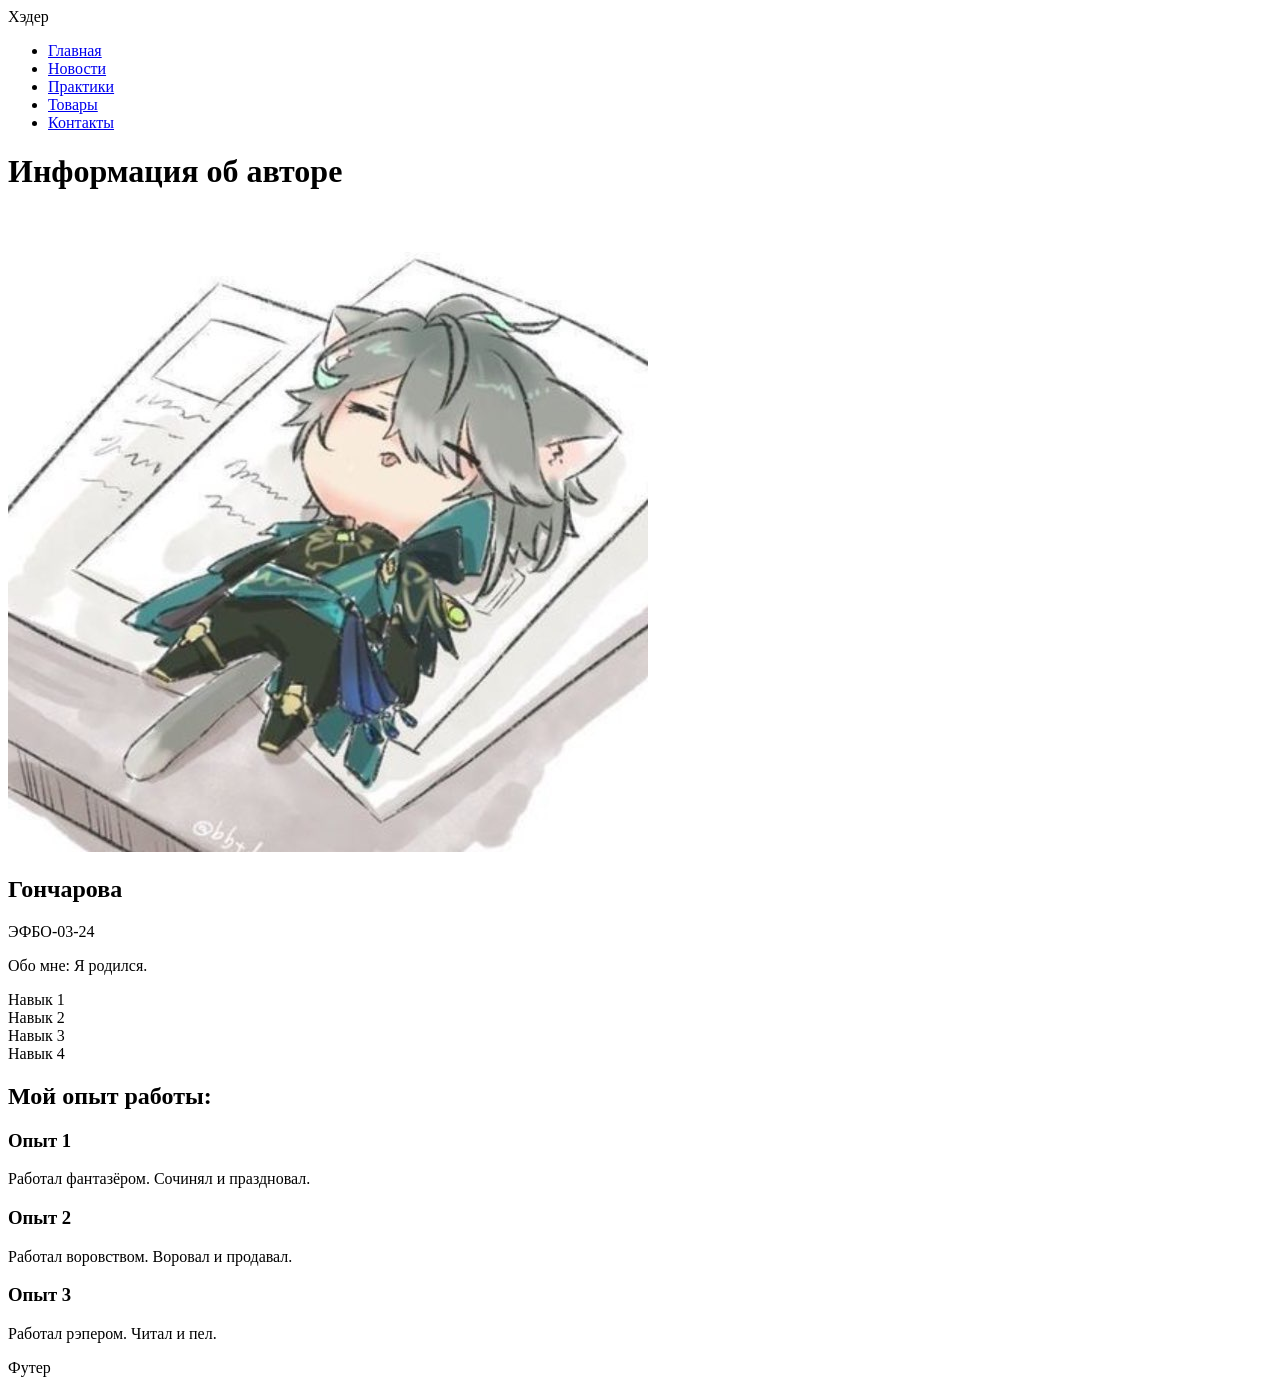
==== commit e9b11685: "классы в индекс, привязка стилей везде" ====
--- a/index.html
+++ b/index.html
@@ -4,44 +4,56 @@
         <meta charset = "UTF-8">
         <meta name="viewport" content="width=device-width, initiale-scale=1.0">
         <title>Семестровая работа</title>
+        <link rel="stylesheet" href="style/styles.css">
     </head>
     <body>
-        <div id="header">Хэдер</div>
-        <div id="menu">
-            <ul>
-                <li><a href="/index.html">Главная</a></li>
-                <li><a href="/pages/news.html">Новости</a></li>
-                <!--li><a href="/pages/practices.html">Практики</a></li-->
-                <li><a href="/pages/goods.html">Товары</a></li>
-                <li><a href="/pages/contacts.html">Контакты</a></li>
-            </ul>
-        </div>
-        <div id="content">
-            <p>Информация об авторе</p>
-            <img src="/images/photo.jpg" alt="Фото автора" width="250" height="250">
-            <p>Гончарова</p>
-            <p>ЭФБО-03-24</p>
-            <p>Обо мне: Я родился.</p>
-            <div>Навык 1</div>
-            <div>Навык 2</div>
-            <div>Навык 3</div>
-            <div>Навык 4</div>
-            <div>
-                Мой опыт работы:
-                <div>
-                    Опыт 1<br>
-                    Работал фантазёром. Сочинял и праздновал.
+        <div class="page-container">
+            <div class="header">Хэдер</div>
+            <div class="nav">
+                <ul class="nav-list">
+                    <li class="nav-item"><a href="/index.html">Главная</a></li>
+                    <li class="nav-item"><a href="/pages/news.html">Новости</a></li>
+                    <li class="nav-item"><a href="/pages/practices.html">Практики</a></li>
+                    <li class="nav-item"><a href="/pages/goods.html">Товары</a></li>
+                    <li class="nav-item"><a href="/pages/contacts.html">Контакты</a></li>
+                </ul>
+            </div>
+            <div class="content">
+                <div class="profile-header">
+                    <h1 class="profile-title">Информация об авторе</h1>
+                    <img class="profile-photo" src="/images/photo.jpg" alt="Фото автора">
+                    <h2 class="profile-name">Гончарова</h2>
+                    <p class="profile-group">ЭФБО-03-24</p>
                 </div>
-                <div>
-                    Опыт 2<br>
-                    Работал воровством. Воровал и продавал.
+
+                <div class="about-me">
+                    <p>Обо мне: Я родился.</p>
                 </div>
-                <div>
-                    Опыт 3<br>
-                    Работал рэпером. Читал и пел.
+                
+                <div class="skills-container">
+                    <div>Навык 1</div>
+                    <div>Навык 2</div>
+                    <div>Навык 3</div>
+                    <div>Навык 4</div>
+                </div>
+
+                <div class="experience-section">
+                    <h2 class="section-title">Мой опыт работы:</h2>
+                    <div class="experience-card">
+                        <h3 class="experience-title">Опыт 1</h3>
+                        <p class="experience-desc">Работал фантазёром. Сочинял и праздновал.</p>
+                    </div>
+                    <div class="experience-card">
+                        <h3 class="experience-title">Опыт 2</h3>
+                        <p class="experience-desc"></p>Работал воровством. Воровал и продавал.</p>
+                    </div>
+                    <div class="experience-card">
+                        <h3 class="experience-title">Опыт 3</h3>
+                        <p class="experience-desc"></p>Работал рэпером. Читал и пел.</p>
+                    </div>
                 </div>
             </div>
+            <div class="footer">Футер</div>
         </div>
-        <div id="footer">Футер</div>
     </body>
 </html>
